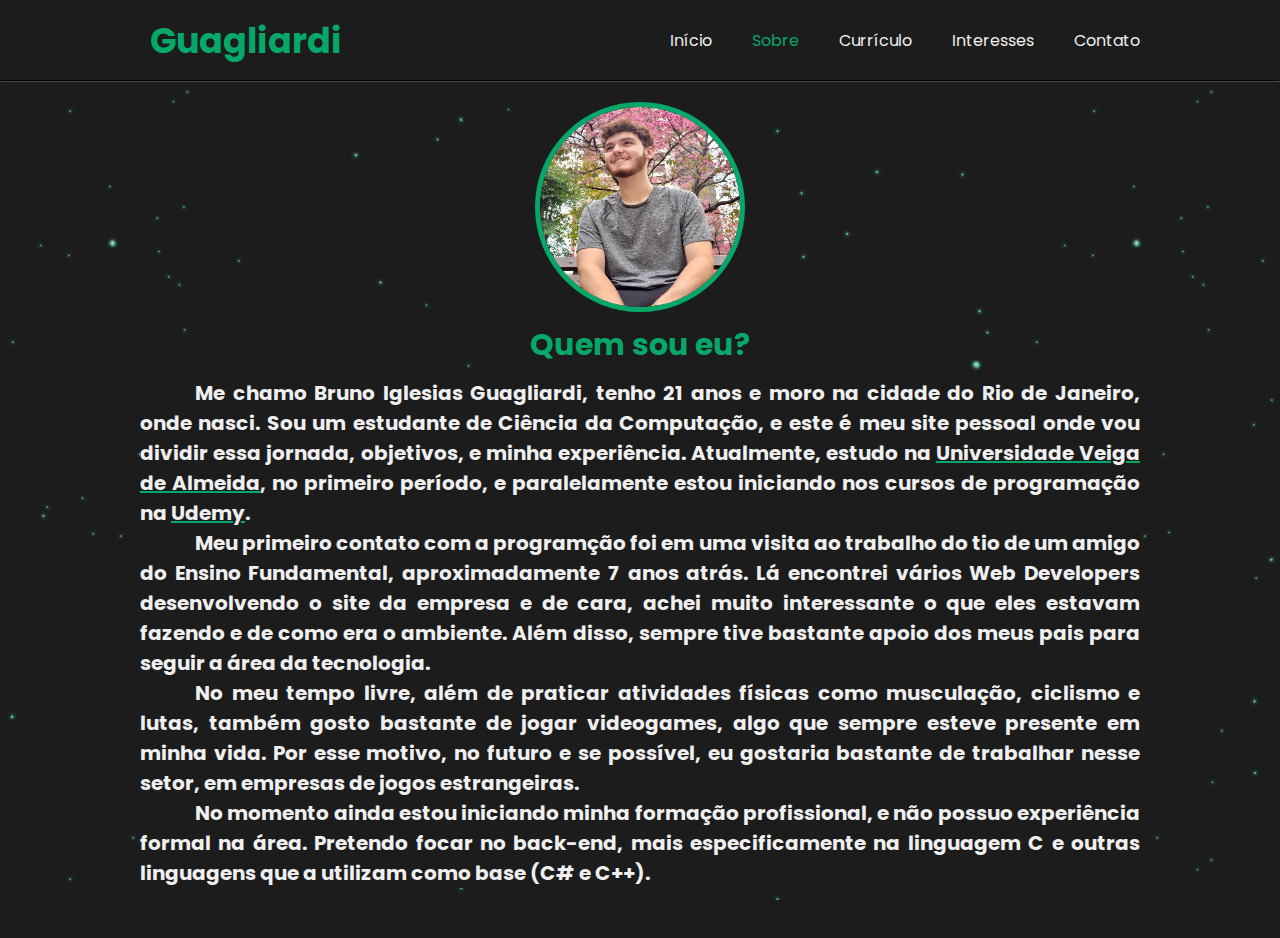
==== index.html @ 740d5668 "Update and rename Sobremim.html to index.html" ====
<!DOCTYPE html>
<html lang="pt-br">

<head>
  <meta charset="UTF-8">
  <meta http-equiv="X-UA-Compatible" content="IE=edge">
  <meta name="viewport" content="width=device-width, initial-scale=1.0">
  <title>Guagliardi</title>
  <link href="https://static.wixstatic.com/media/2ceb95_ec93070513824b6e9b10cbf581165358~mv2.png/v1/fill/w_599,h_558,al_c/2ceb95_ec93070513824b6e9b10cbf581165358~mv2.png" rel="icon" type='image/x-icon'>
  <link rel="preconnect" href="https://fonts.googleapis.com">
  <link rel="preconnect" href="https://fonts.gstatic.com" crossorigin>
  <link href="https://fonts.googleapis.com/css2?family=Poppins:wght@900&display=swap" rel="stylesheet">
  <link href="style.css" rel="stylesheet">
</head>

<body>
  <header>
    <div class="center">
      <div class="menu">
        <div class="logo">
          <h1><a href="Inicial.html">Guagliardi</a></h1>
        </div><!--logo-->
        <nav><ul>
          <a href="Inicial.html"><li>Início</li></a>
          <a href="Sobremim.html"><li><span>Sobre</li></span></a>
          <a href="Curriculo.html"><li>Currículo</li></a>
          <a href="Interesses.html"><li>Interesses</li></a>
          <a href="Contato.html"><li>Contato</li></a>
        </ul></nav>
      </div><!--menu-->
    </div><!--center-->
  </header>
  <hr>

  <section>
  <img src="img/BrunoFoto.png">
  <h1>Quem sou eu?</h1>
  <h2>
    <p class="primeiropg">Me chamo Bruno Iglesias Guagliardi, tenho 21 anos e moro na cidade do Rio de Janeiro, onde nasci. Sou um estudante de Ciência da Computação, e este é meu site pessoal onde vou dividir essa jornada, objetivos, e minha experiência. Atualmente, estudo na <a href="https://www.uva.br/" target="_blank" rel="noopener noreferrer">Universidade Veiga de Almeida</a>, no primeiro período, e paralelamente estou iniciando nos cursos de programação na <a href="https://www.udemy.com/" target="_blank" rel="noopener noreferrer">Udemy</a>.</p><!--primeiropg-->
    <p class="segundopg">Meu primeiro contato com a programção foi em uma visita ao trabalho do tio de um amigo do Ensino Fundamental, aproximadamente 7 anos atrás. Lá encontrei vários Web Developers desenvolvendo o site da empresa e de cara, achei muito interessante o que eles estavam fazendo e de como era o ambiente. Além disso, sempre tive bastante apoio dos meus pais para seguir a área da tecnologia.</p><!--segundopg-->
    <p class="terceiropg">No meu tempo livre, além de praticar atividades físicas como musculação, ciclismo e lutas, também gosto bastante de jogar videogames, algo que sempre esteve presente em minha vida. Por esse motivo, no futuro e se possível, eu gostaria bastante de trabalhar nesse setor, em empresas de jogos estrangeiras.</p><!--terceiropg-->
    <p class="quartopg">No momento ainda estou iniciando minha formação profissional, e não possuo experiência formal na área. Pretendo focar no back-end, mais especificamente na linguagem C e outras linguagens que a utilizam como base (C# e C++).</p>
  </h2>
</section>
</body>

</html>
---- style.css ----
*{
  margin: 0;
  padding: 0;
  box-sizing: border-box;
  background-color: #1C1C1C;
  list-style: none;
  text-decoration: none;
}

.center{
  position: relative;
  display: block;
  background-color: #1C1C1C;
  height: 80px;
  width: 100%;
}

html,body{
  height: 100%;
  overflow-x: hidden;
  font-family: 'Poppins', sans-serif;
  background-image: url("img/Wallpaper.png");
}

hr{
  position: relative;
  border-color: #4e4a4a;
}

img{
  border-radius: 50%;
  border: 5px solid #05A869;
  height: 210px;
  width: 210px;
  margin: auto;
  display: block;
  margin-top: 20px;
}

.menu{
  width: 1000px;
  height: 100%;
  display: block;
  margin: auto;
}

.logo{
  height: 100%;
  display: table;
  float: left;
}

.logo h1{
  height: 100%;
  display: table-cell;
  vertical-align: middle;
}

.logo h1 a{
  color: #05A869;
  font-size: 35px;
}

nav{
  float: right;
  height: 100%;
}

nav a{
  height: 100%;
  display: table;
  float: left;
  padding: 28px 20px;
}

nav a:last-child{
  padding-right: 0;
}

nav a li{
  display: table-cell;
  vertical-align: middle;
  height: 100%;
  color: #EFEFEF;
}

nav a li span{
  color: #05A869;
}

h1{
  color:#05A869;
  margin: auto;
  text-align: justify;
  display: table;
  padding: 10px;
  font-size: 30px;
}

h2{
  color: #EFEFEF;
  margin: auto;
  text-align: justify;
  display: table;
  width: 1000px;
  font-size: 20px;
  text-indent: 55px;
}

h2 a{
  color: #EFEFEF;
  text-decoration: underline #05A869;
} 

section{
  background-color: transparent;
  margin-bottom: 50px;
}

.primeiropg{
  animation: slide1 2s;
}

.segundopg{
  animation: slide2 4s;
}

.terceiropg{
  animation: slide1 6s;
}

.quartopg{
  animation: slide2 8s;
}

::-webkit-scrollbar{
  width: 4px;
}

::-webkit-scrollbar-thumb{
  background-color: #05A869;
}

@keyframes slide1{
  0% {transform: translateX(200px)}
  0% {opacity: 0}
  100% {transform: translateX(0px)}
  100% {opacity: 1}
}

@keyframes slide2{
  0% {transform: translateX(-200px)}
  0% {opacity: 0}
  100% {transform: translateX(0px)}
  100% {opacity: 1}
}
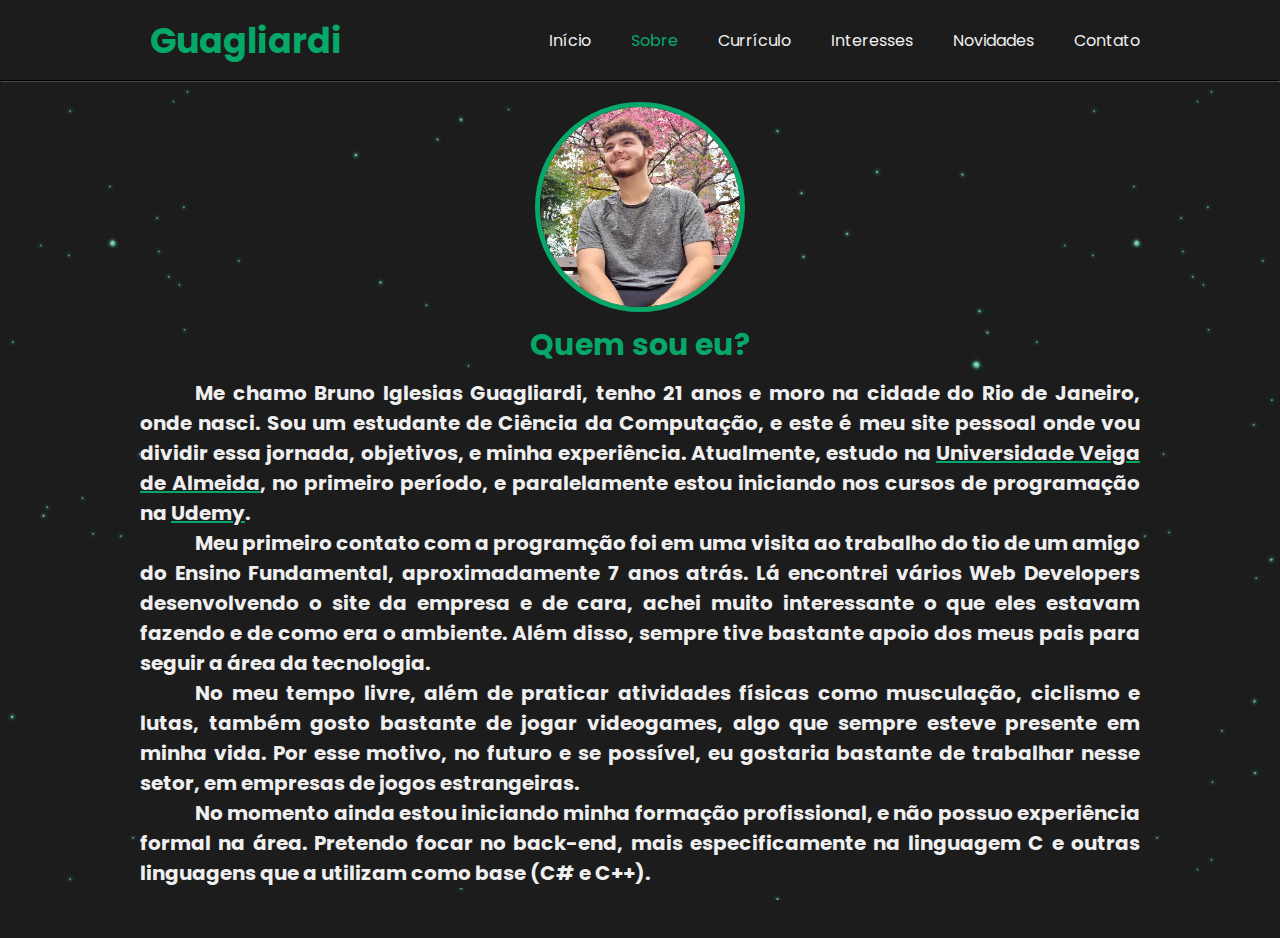
==== commit 09b7a081: "Update and rename Sobremim.html to index.html" ====
--- a/index.html
+++ b/index.html
@@ -18,14 +18,15 @@
     <div class="center">
       <div class="menu">
         <div class="logo">
-          <h1><a href="Inicial.html">Guagliardi</a></h1>
+          <h1><a href="https://brunoguagliardi.github.io/GuagliardiInicio/">Guagliardi</a></h1>
         </div><!--logo-->
         <nav><ul>
-          <a href="Inicial.html"><li>Início</li></a>
-          <a href="Sobremim.html"><li><span>Sobre</li></span></a>
-          <a href="Curriculo.html"><li>Currículo</li></a>
-          <a href="Interesses.html"><li>Interesses</li></a>
-          <a href="Contato.html"><li>Contato</li></a>
+          <a href="https://brunoguagliardi.github.io/GuagliardiInicio/"><li>Início</li></a>
+          <a href="https://brunoguagliardi.github.io/GuagliardiSobre/"><li><span>Sobre</li></span></a>
+          <a href="https://brunoguagliardi.github.io/GuagliardiCurriculo/"><li>Currículo</li></a>
+          <a href="https://brunoguagliardi.github.io/GuagliardiInteresses/"><li>Interesses</li></a>
+          <a href="https://brunoguagliardi.github.io/GuagliardiNovidades/"><li>Novidades</li></a>
+          <a href="https://brunoguagliardi.github.io/GuagliardiContato/"><li>Contato</li></a>
         </ul></nav>
       </div><!--menu-->
     </div><!--center-->
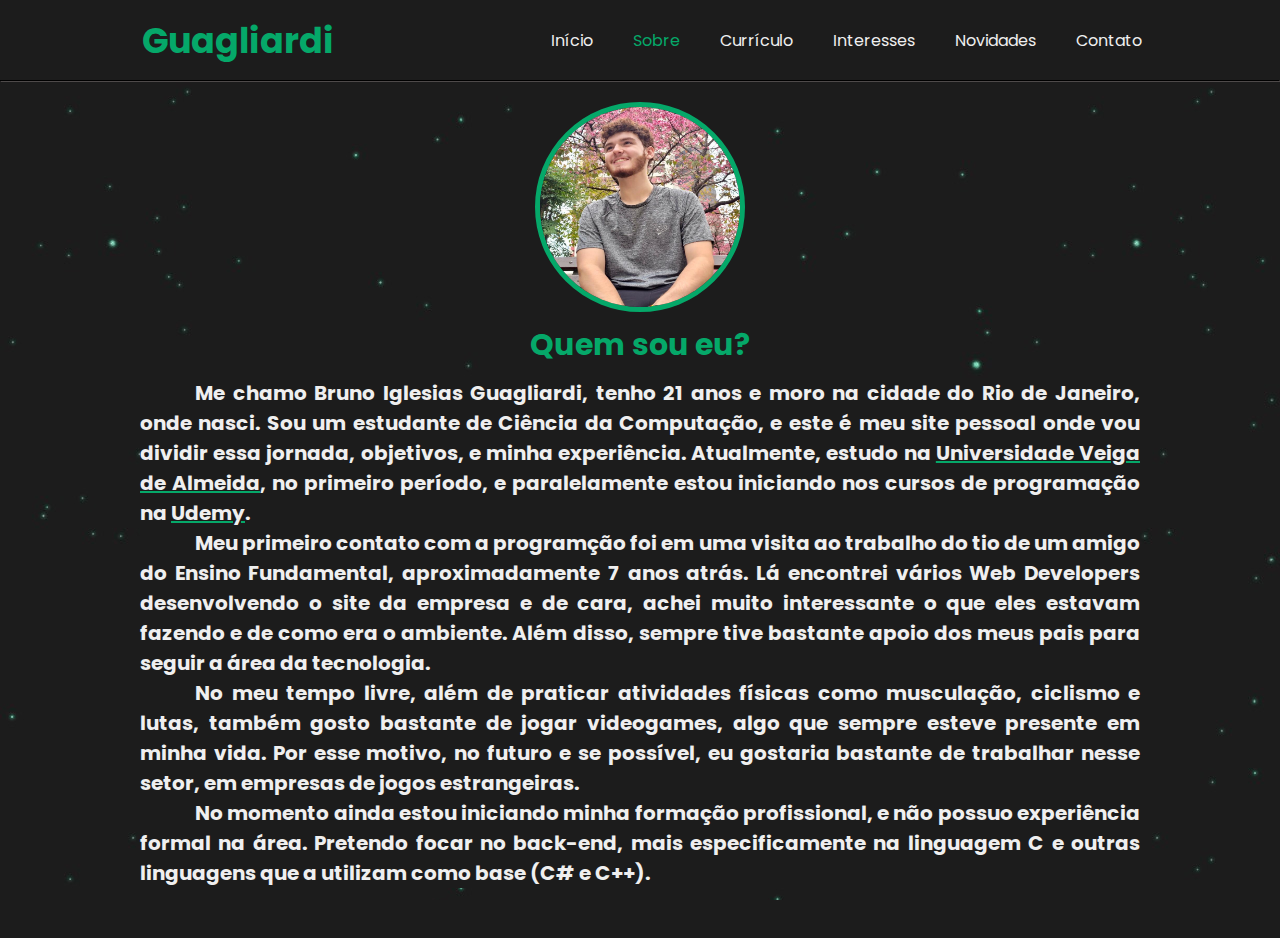
==== commit 32ac3ad9: "Update index.html" ====
--- a/index.html
+++ b/index.html
@@ -20,14 +20,16 @@
         <div class="logo">
           <h1><a href="https://brunoguagliardi.github.io/GuagliardiInicio/">Guagliardi</a></h1>
         </div><!--logo-->
-        <nav><ul>
+        <nav>
+          <ul>
           <a href="https://brunoguagliardi.github.io/GuagliardiInicio/"><li>Início</li></a>
           <a href="https://brunoguagliardi.github.io/GuagliardiSobre/"><li><span>Sobre</li></span></a>
           <a href="https://brunoguagliardi.github.io/GuagliardiCurriculo/"><li>Currículo</li></a>
           <a href="https://brunoguagliardi.github.io/GuagliardiInteresses/"><li>Interesses</li></a>
           <a href="https://brunoguagliardi.github.io/GuagliardiNovidades/"><li>Novidades</li></a>
           <a href="https://brunoguagliardi.github.io/GuagliardiContato/"><li>Contato</li></a>
-        </ul></nav>
+        </ul>
+        </nav>
       </div><!--menu-->
     </div><!--center-->
   </header>
--- a/style.css
+++ b/style.css
@@ -12,7 +12,7 @@
   display: block;
   background-color: #1C1C1C;
   height: 80px;
-  width: 100%;
+  width: 100.3%;
 }
 
 html,body{
@@ -88,7 +88,7 @@
   color: #05A869;
 }
 
-h1{
+section h1{
   color:#05A869;
   margin: auto;
   text-align: justify;
@@ -97,7 +97,7 @@
   font-size: 30px;
 }
 
-h2{
+section h2{
   color: #EFEFEF;
   margin: auto;
   text-align: justify;
